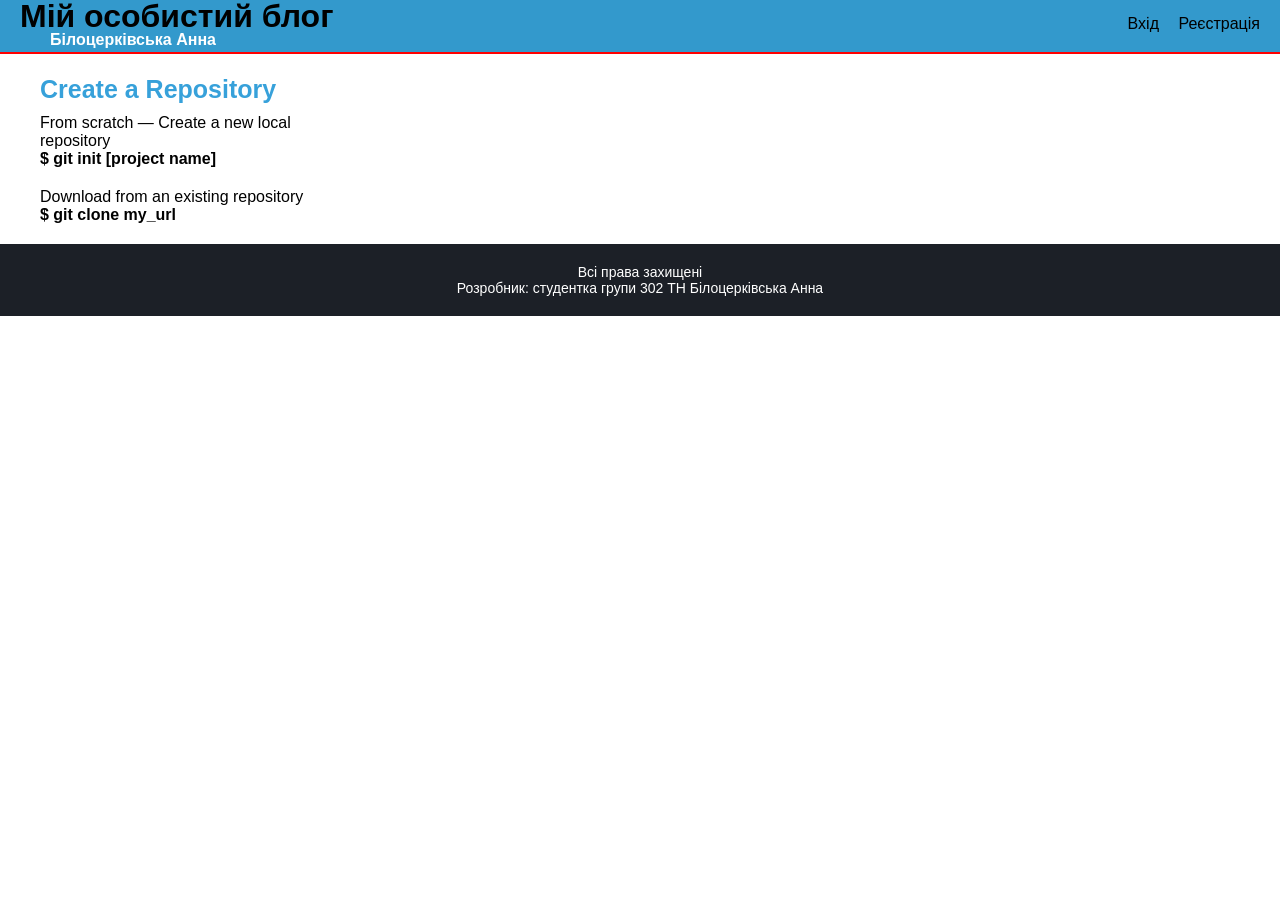
==== git_commands.html @ 223ea274 "Створення репозиторію" ====
<!doctype html>
<html lang="uk">
<head>
  <meta charset="utf-8">
  <meta name="viewport" content="width=device-width, initial-scale=1">
  <title>Мій особистий блог</title>
  <link rel="stylesheet" href="styles3.css">
  <meta name="description" content="Короткий опис сторінки">
</head>
<body>

<header class="top-block">
  <div class="left">
    <h1>Мій особистий блог</h1>
    <p>Білоцерківська Анна
    </p>
  </div>
  <div class="right">
    <a href="#">Вхід</a>
    <a href="#">Реєстрація</a>
  </div>
</header>

<div class="columns">
    <div>
        <h2 class="c1">Create a Repository</h2>

        <p class="t1">From scratch — Create a new local repository</p>
        <p class="t2">$ git init [project name]</p>

        <p class="t1">Download from an existing repository</p>
        <p class="t2">$ git clone my_url</p>
    </div>

 

</div>




<footer>
<p>Всі права захищені</p>
<p>Розробник: студентка групи 302 ТН Білоцерківська Анна</p>
</footer>

</body>
</html>
---- styles3.css ----
body {
    margin: 0;
    padding: 0;
font-family: Calibri, Arial, sans-serif;

}

.top-block {
    display: flex;              
    justify-content: space-between; 
    align-items: center;      
    background-color: #39c;
    padding: 0px 20px 4px;           
    color: #000;
    line-height: 1;    
    border-bottom: 2px solid red; 

}

.top-block h1,
.top-block p {
    margin: 0;       
    padding: 0;

}

.top-block p {
    color: #ffffff;
      text-indent: 30px;
}

.left {
    font-weight: bold; 
}

.right a {
    color: #000000;
    text-decoration: none;
    margin-left: 15px;           
    font-size: 16px;
}

footer {
    background-color: #1c2027;   
    padding: 20px;               
    text-align: center;          
}

footer p {
    color: #ffffff;              
    margin: 0;                  
    font-size: 14px;             
}

.register-box {
    width: 380px;                  
    margin: 40px auto;             
    border: 1px solid #ccc;
    text-align: center;            
}

.register-box .title {
    background: #39c;
    color: #fff;
    font-size: 20px;
    font-weight: bold;
    padding: 10px 0; 
}

form {
    padding: 15px; 
}

form label {
    font-size: 14px;
    margin-top: 8px; 
    display: block;
    text-align: left;             
    width: 90%;
    margin-left: auto;
    margin-right: auto;
}

form input,
form select {
    width: 90%;
    padding: 8px; 
    margin: 6px auto; 
    display: block;
    border: 1px solid #bbb;
    border-radius: 4px;
    font-size: 14px;
    height: 36px; 
    box-sizing: border-box;
}

.submit-btn {
    width: 150px;
    margin: 15px 5% 0px auto; 
    display: block;
}


.columns {
    display: grid;
    grid-template-columns: repeat(4, 1fr);
    gap: 20px;       
    
    max-width: 1200px; 
    margin: 0 auto;    
    
}
    @import url("https://cdn.jsdelivr.net/npm/@xz/fonts@1/serve/cascadia-code.min.css");

.c1, .c2{
font-size: 25px;
font-weight: bold;
margin-bottom: 10px;
}

.t1{
font-family: Calibri, Arial, sans-serif;
margin: 0;

}

.t2{
font-family: 'Cascadia Code', sans-serif;
font-weight: bold;
margin: 0 0 20px;

}

.t1, .t2{
 font-size: 16px;   
}

.c1{
color: rgb(55, 161, 218);
}

.c2{
color: rgb(18, 99, 139);    
}

.c3{
color: rgb(45, 222, 32);
}

.c4{
color: rgb(17, 120, 44);    
}
.c5{
color: rgb(247, 128, 1);
}

.c6{
color: rgb(191, 97, 9);    
}
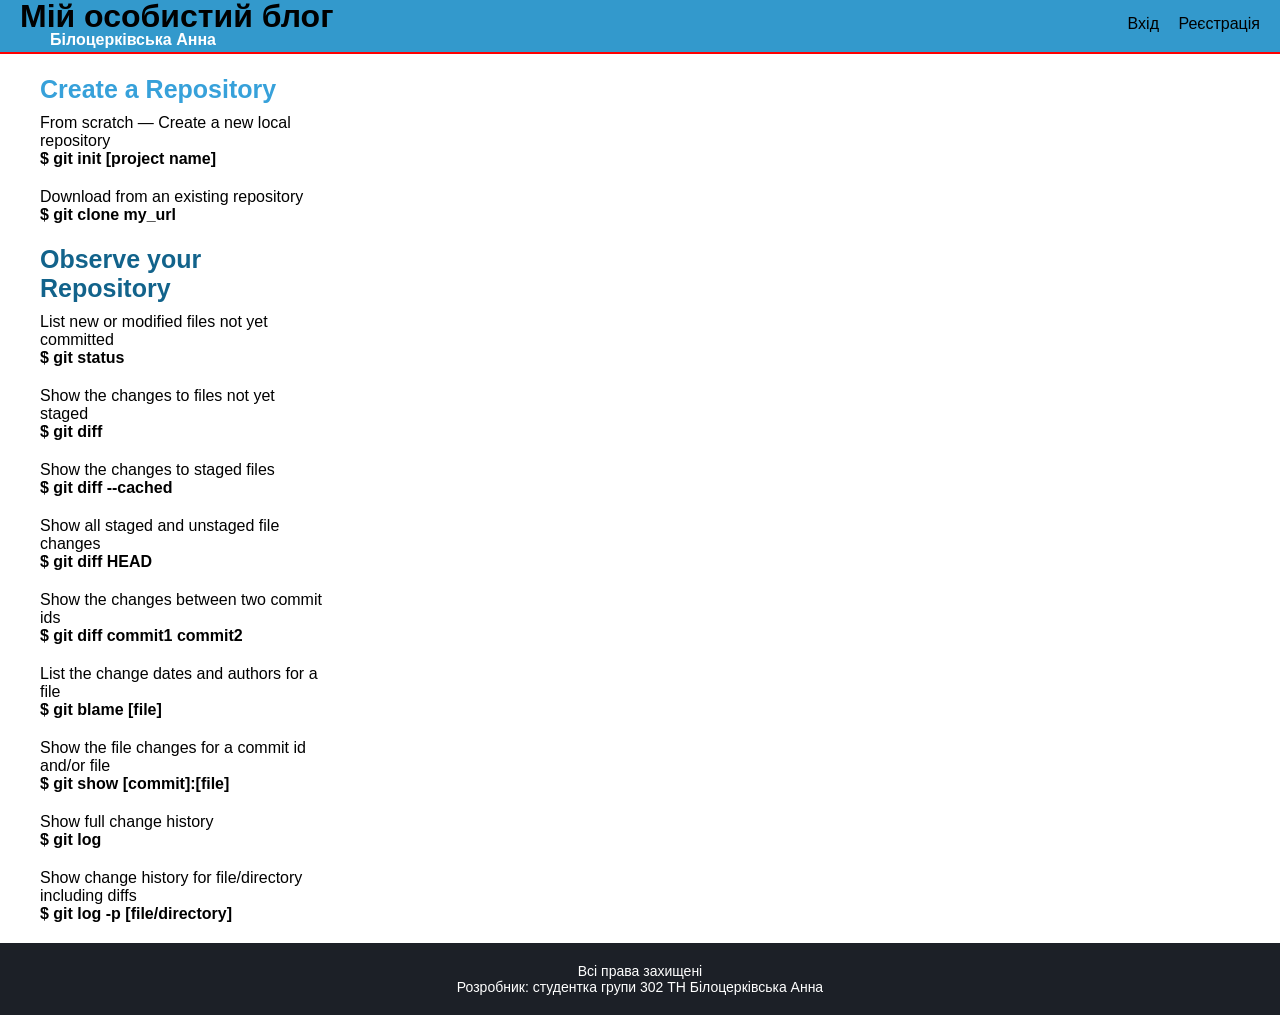
==== commit 3cf7610f: "Перегляд стану репозиторію" ====
--- a/git_commands.html
+++ b/git_commands.html
@@ -30,6 +30,34 @@
 
         <p class="t1">Download from an existing repository</p>
         <p class="t2">$ git clone my_url</p>
+        <h2 class="c2">Observe your Repository</h2>
+
+        <p class="t1">List new or modified files not yet committed</p>
+        <p class="t2">$ git status</p>
+
+        <p class="t1">Show the changes to files not yet staged</p>
+        <p class="t2">$ git diff</p>
+
+        <p class="t1">Show the changes to staged files</p>
+        <p class="t2">$ git diff --cached</p>
+
+        <p class="t1">Show all staged and unstaged file changes</p>
+        <p class="t2">$ git diff HEAD</p>
+
+        <p class="t1">Show the changes between two commit ids</p>
+        <p class="t2">$ git diff commit1 commit2</p>
+
+        <p class="t1">List the change dates and authors for a file</p>
+        <p class="t2">$ git blame [file]</p>
+
+        <p class="t1">Show the file changes for a commit id and/or file</p>
+        <p class="t2">$ git show [commit]:[file]</p>
+
+        <p class="t1">Show full change history</p>
+        <p class="t2">$ git log</p>
+
+        <p class="t1">Show change history for file/directory including diffs</p>
+        <p class="t2">$ git log -p [file/directory]</p>
     </div>
 
  
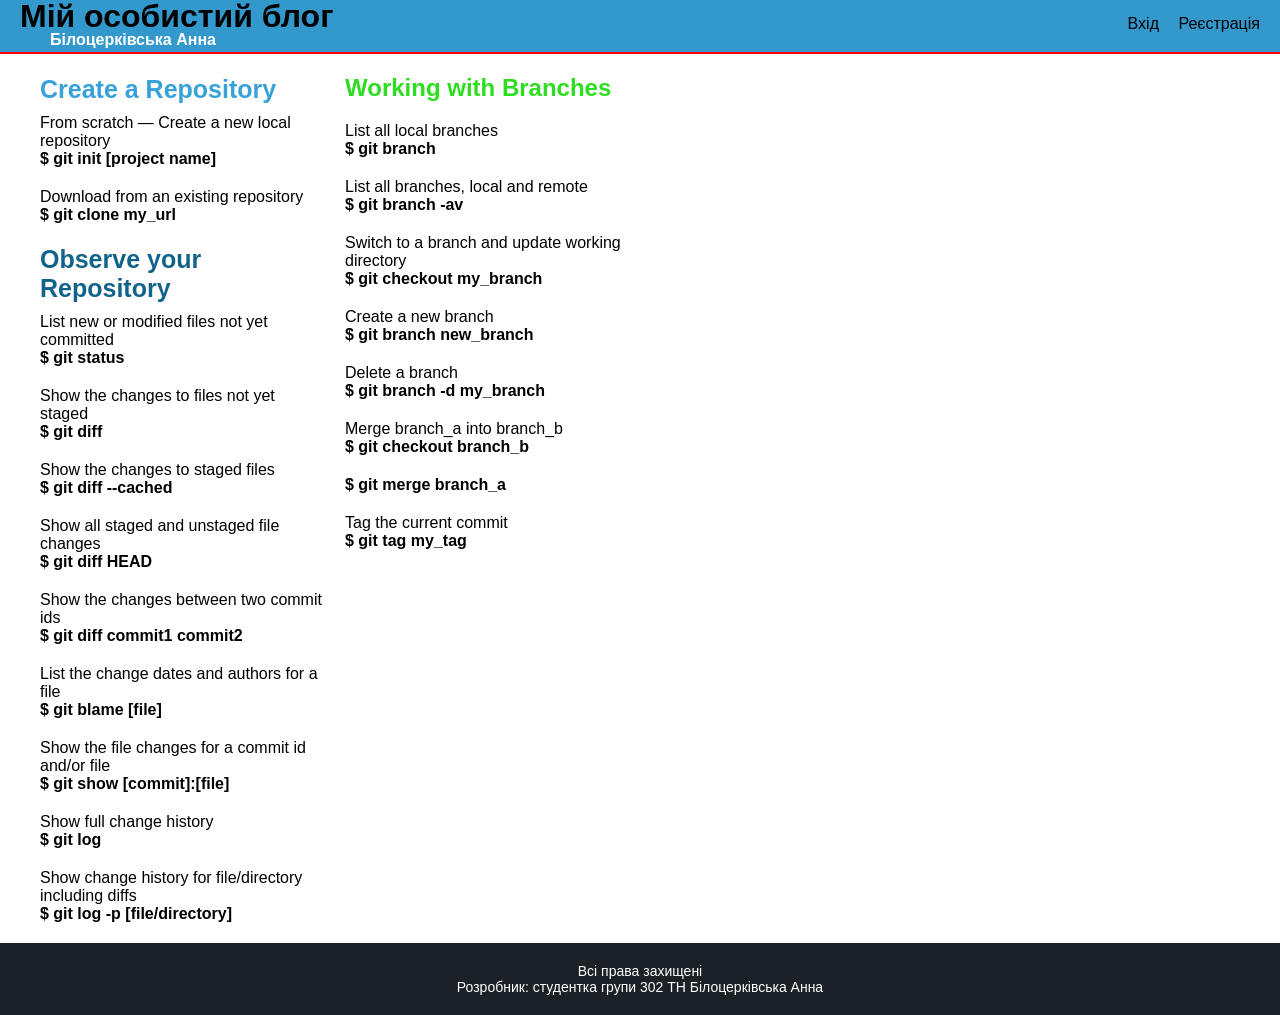
==== commit 76162cdb: "Робота з гілками" ====
--- a/git_commands.html
+++ b/git_commands.html
@@ -59,7 +59,31 @@
         <p class="t1">Show change history for file/directory including diffs</p>
         <p class="t2">$ git log -p [file/directory]</p>
     </div>
+ <div>
+        <h2 class="c3">Working with Branches</h2>
 
+        <p class="t1">List all local branches</p>
+        <p class="t2">$ git branch</p>
+
+        <p class="t1">List all branches, local and remote</p>
+        <p class="t2">$ git branch -av</p>
+
+        <p class="t1">Switch to a branch and update working directory</p>
+        <p class="t2">$ git checkout my_branch</p>
+
+        <p class="t1">Create a new branch</p>
+        <p class="t2">$ git branch new_branch</p>
+
+        <p class="t1">Delete a branch</p>
+        <p class="t2">$ git branch -d my_branch</p>
+
+        <p class="t1">Merge branch_a into branch_b</p>
+        <p class="t2">$ git checkout branch_b</p>
+        <p class="t2">$ git merge branch_a</p>
+
+        <p class="t1">Tag the current commit</p>
+        <p class="t2">$ git tag my_tag</p>
+    </div>
  
 
 </div>
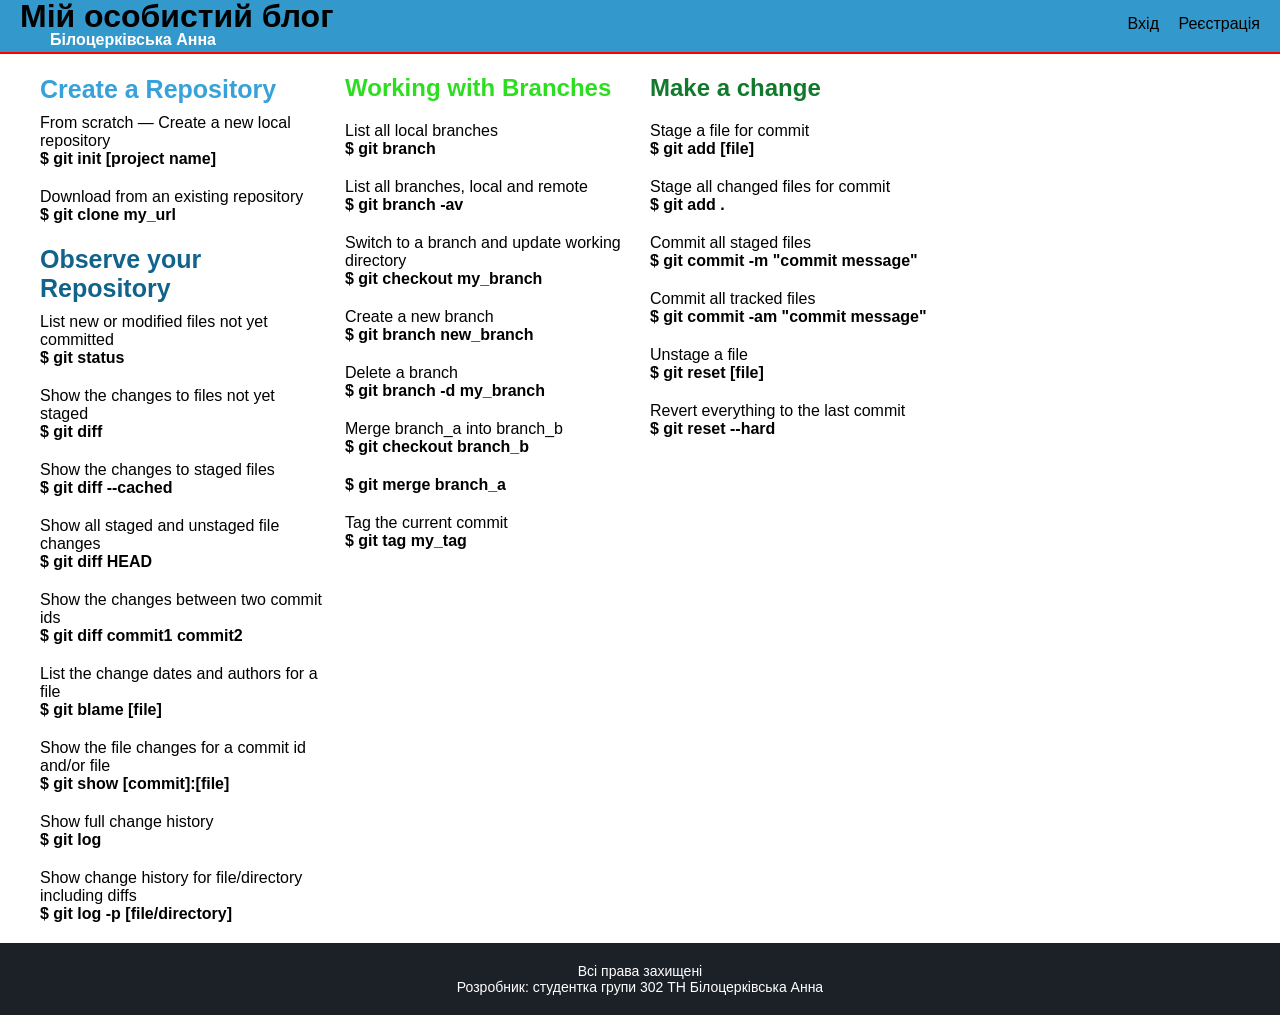
==== commit 57cf8e9d: "Внесення змін" ====
--- a/git_commands.html
+++ b/git_commands.html
@@ -84,7 +84,27 @@
         <p class="t1">Tag the current commit</p>
         <p class="t2">$ git tag my_tag</p>
     </div>
- 
+ <div>
+        <h2 class="c4">Make a change</h2>
+
+        <p class="t1">Stage a file for commit</p>
+        <p class="t2">$ git add [file]</p>
+
+        <p class="t1">Stage all changed files for commit</p>
+        <p class="t2">$ git add .</p>
+
+        <p class="t1">Commit all staged files</p>
+        <p class="t2">$ git commit -m "commit message"</p>
+
+        <p class="t1">Commit all tracked files</p>
+        <p class="t2">$ git commit -am "commit message"</p>
+
+        <p class="t1">Unstage a file</p>
+        <p class="t2">$ git reset [file]</p>
+
+        <p class="t1">Revert everything to the last commit</p>
+        <p class="t2">$ git reset --hard</p>
+    </div>
 
 </div>
 
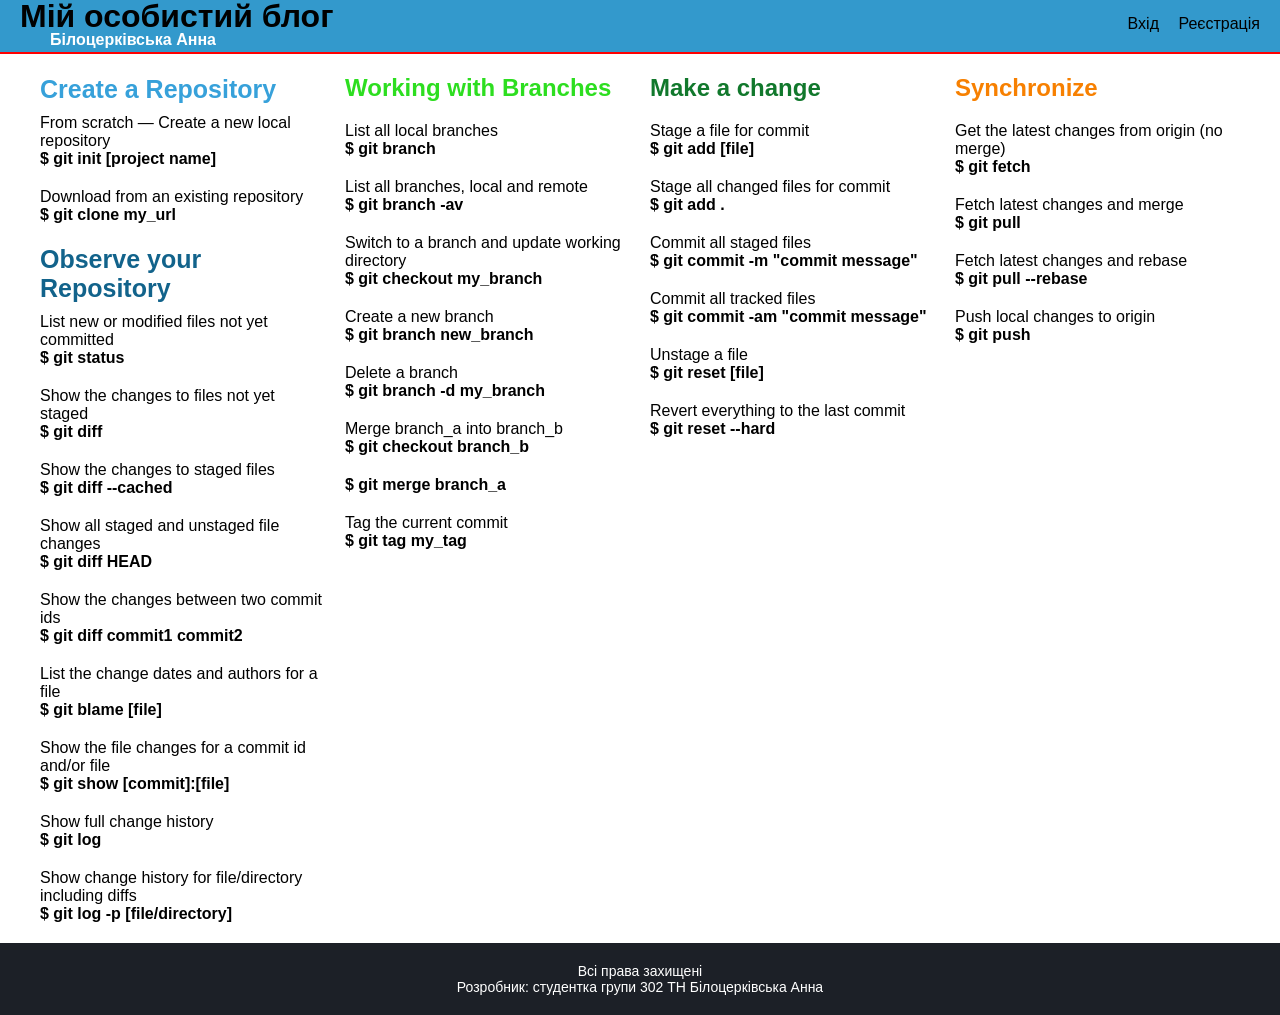
==== commit dd05a4f3: "Синхронізація" ====
--- a/git_commands.html
+++ b/git_commands.html
@@ -105,6 +105,21 @@
         <p class="t1">Revert everything to the last commit</p>
         <p class="t2">$ git reset --hard</p>
     </div>
+    <div>
+        <h2 class="c5">Synchronize</h2>
+
+        <p class="t1">Get the latest changes from origin (no merge)</p>
+        <p class="t2">$ git fetch</p>
+
+        <p class="t1">Fetch latest changes and merge</p>
+        <p class="t2">$ git pull</p>
+
+        <p class="t1">Fetch latest changes and rebase</p>
+        <p class="t2">$ git pull --rebase</p>
+
+        <p class="t1">Push local changes to origin</p>
+        <p class="t2">$ git push</p>
+    </div>
 
 </div>
 
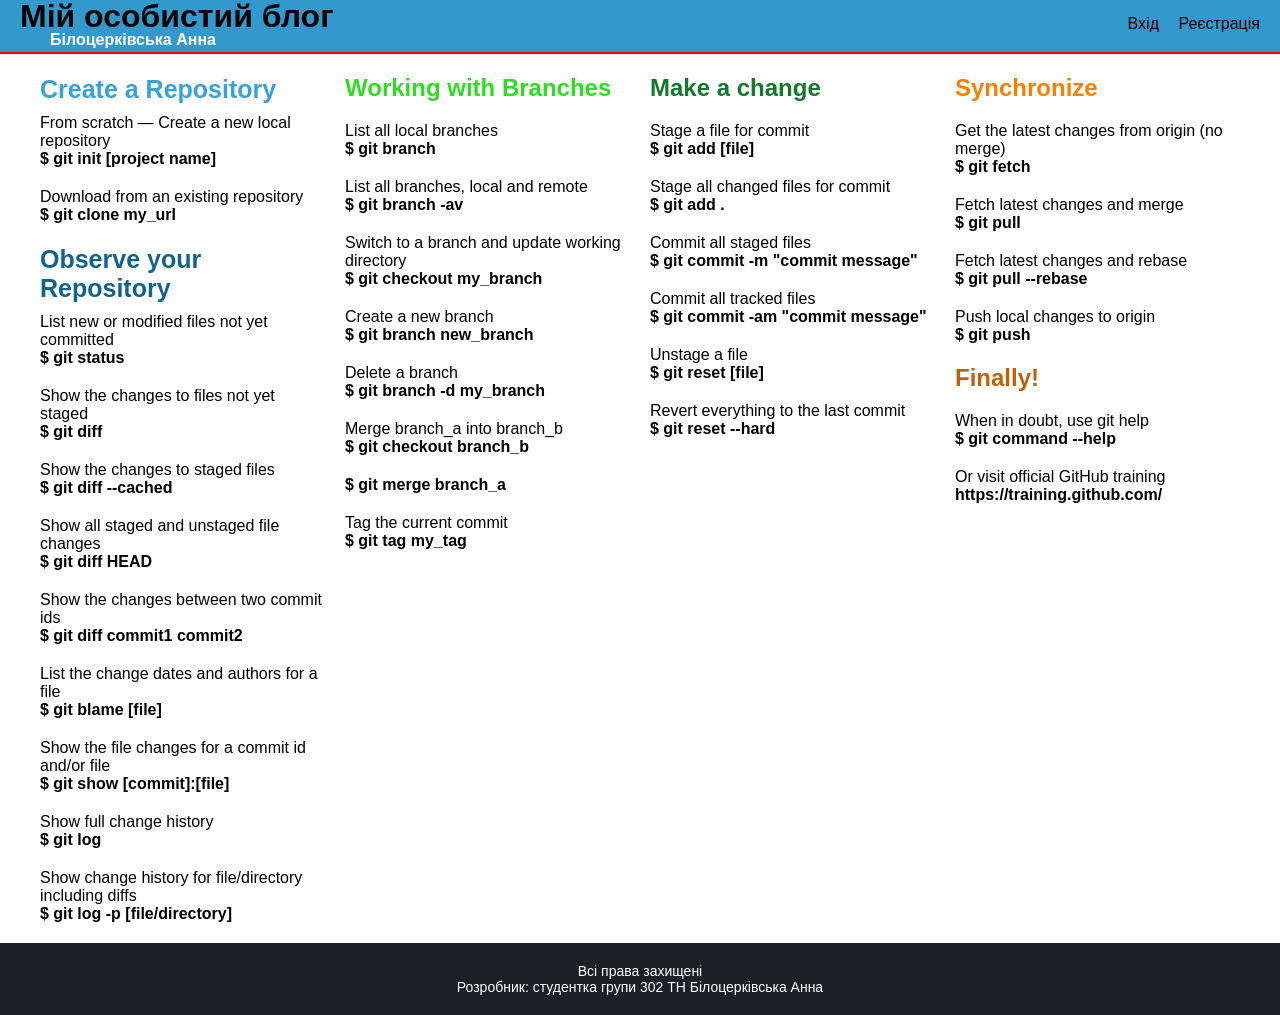
==== commit 7d76855b: "Допомога" ====
--- a/git_commands.html
+++ b/git_commands.html
@@ -119,6 +119,14 @@
 
         <p class="t1">Push local changes to origin</p>
         <p class="t2">$ git push</p>
+
+        <h2 class="c6">Finally!</h2>
+
+        <p class="t1">When in doubt, use git help</p>
+        <p class="t2">$ git command --help</p>
+
+        <p class="t1">Or visit official GitHub training</p>
+        <p class="t2">https://training.github.com/</p>
     </div>
 
 </div>
